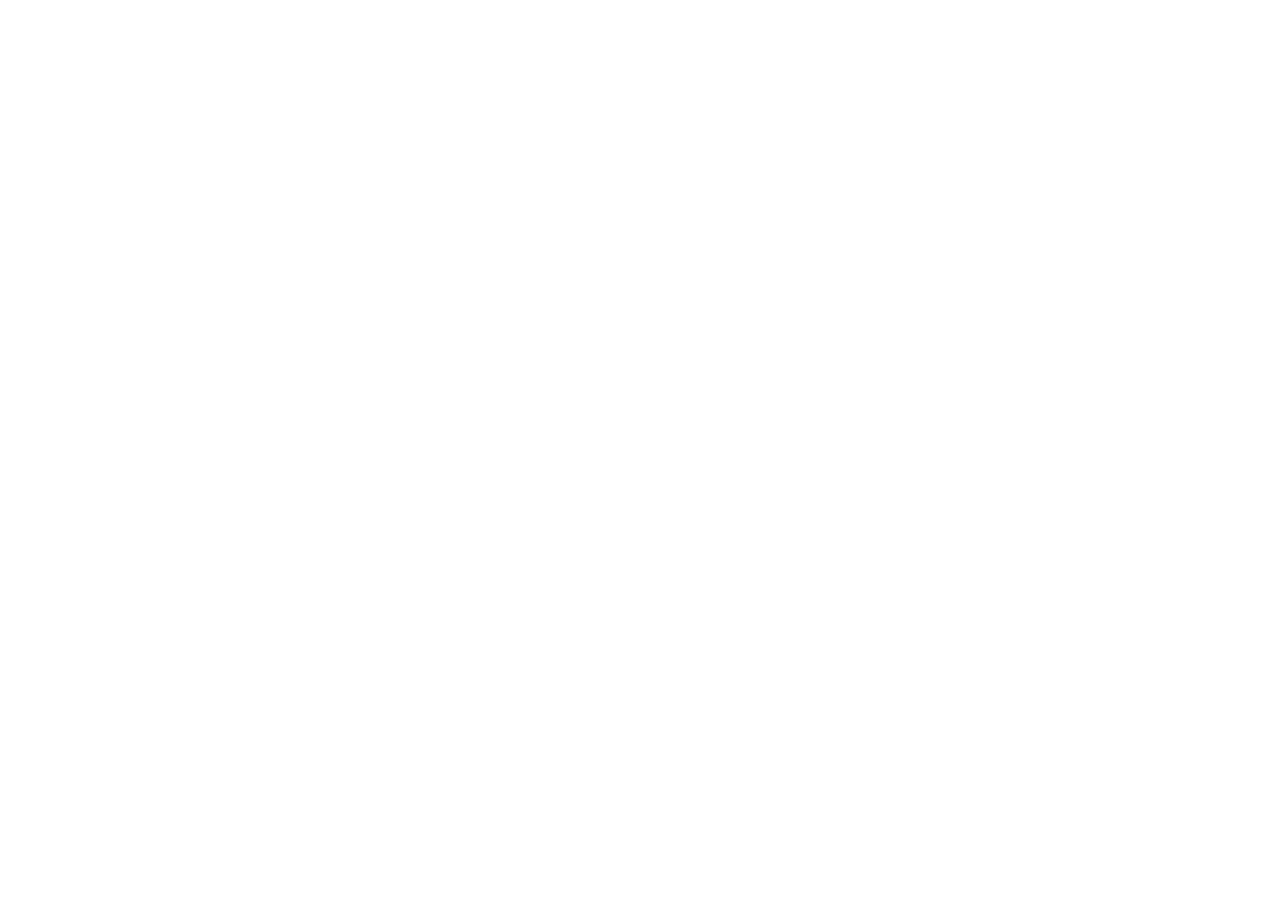
==== index.html @ 1a7f9027 "Kick starting the project" ====
<!DOCTYPE html>
<html lang="en">
<head>
    <meta charset="UTF-8">
    <meta name="viewport" content="width=device-width, initial-scale=1.0">
    <title>E-commerce wesite</title>
    <link rel="preconnect" href="https://fonts.googleapis.com">
    <link rel="preconnect" href="https://fonts.gstatic.com" crossorigin>
    <link href="https://fonts.googleapis.com/css2?family=League+Spartan:wght@100..900&display=swap" rel="stylesheet">
    <link rel="stylesheet" href="https://cdnjs.cloudflare.com/ajax/libs/font-awesome/6.6.0/css/all.min.css" integrity="sha512-Kc323vGBEqzTmouAECnVceyQqyqdsSiqLQISBL29aUW4U/M7pSPA/gEUZQqv1cwx4OnYxTxve5UMg5GT6L4JJg==" crossorigin="anonymous" referrerpolicy="no-referrer" />
    <link rel="stylesheet" href="style.css">
</head>
<body>
    <section id="header">
        
    </section>
<script src="script.js"></script>
</body>
</html>
---- style.css ----
* {
  margin: 0;
  padding: 0;
  box-sizing: border-box;
  font-family: "Spartan", sans-serif;
}

html {
  scroll-behavior: smooth;
}

/* Global Styles */

h1 {
  font-size: 50px;
  line-height: 64px;
  color: #222;
}

h2 {
  font-size: 46px;
  line-height: 54px;
  color: #222;
}

h4 {
  font-size: 20px;
  color: #222;
}

h6 {
  font-weight: 700;
  font-size: 12px;
}

p {
  font-size: 16px;
  color: #465b52;
  margin: 15px 0 20px 0;
}

.section-p1 {
  padding: 40px 80px;
}

.section-m1 {
  margin: 40px 0;
}

body {
  width: 100%;
}
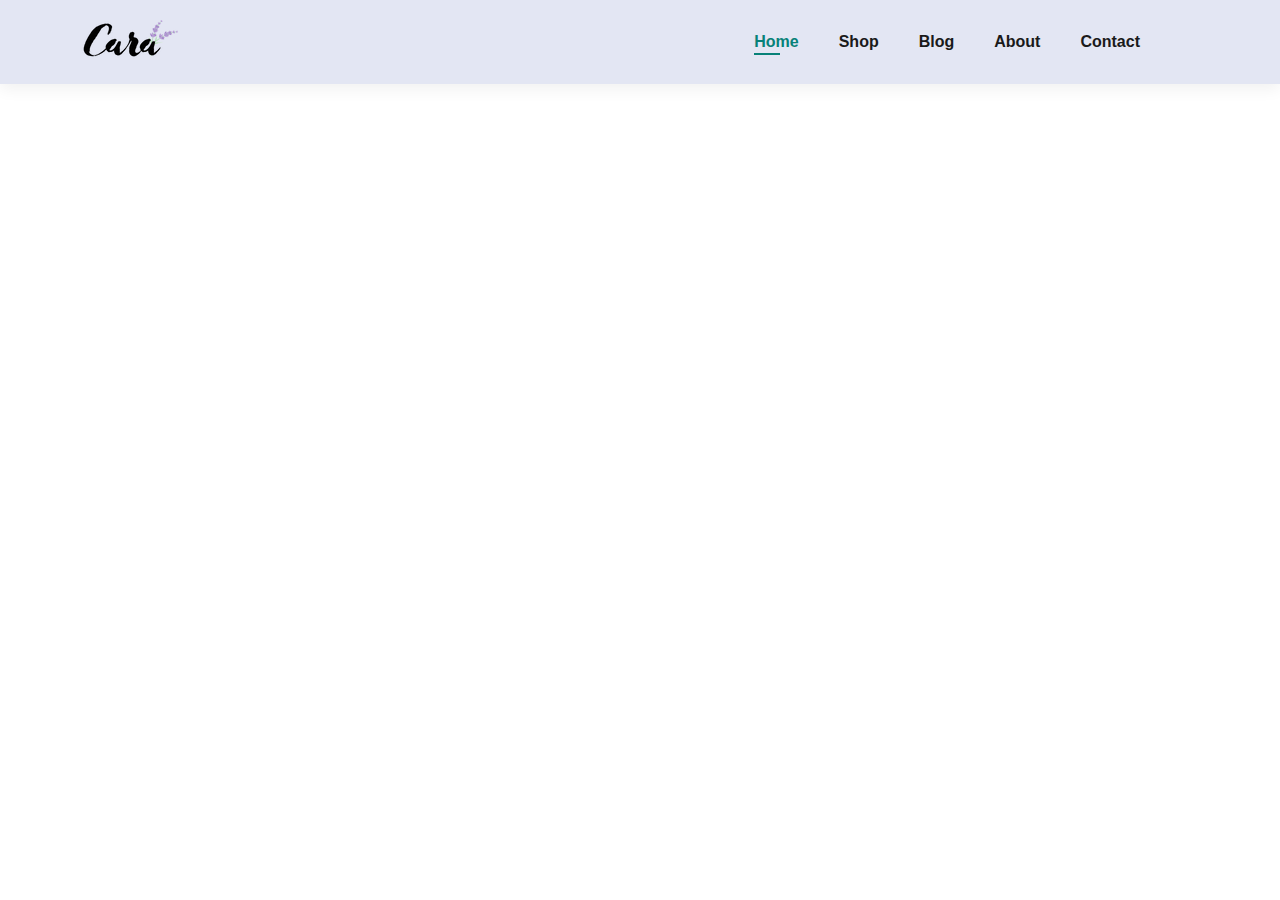
==== commit 55dca9fe: "navbar done" ====
--- a/index.html
+++ b/index.html
@@ -12,7 +12,17 @@
 </head>
 <body>
     <section id="header">
-        
+        <a href="#"><img src="Assests/logo.png" alt="logo" ></a>
+        <div>
+            <ul id="navbar">
+                <li><a class="active" href="index.html">Home</a></li>
+                <li><a href="shop.html">Shop</a></li>
+                <li><a href="blog.html">Blog</a></li>
+                <li><a href="about.html">About</a></li>
+                <li><a href="contact.html">Contact</a></li>
+                <li><a href="cart.html"><i class="fa-solid fa-cart-shopping"></i></a></li>
+            </ul>
+        </div>
     </section>
 <script src="script.js"></script>
 </body>
--- a/style.css
+++ b/style.css
@@ -49,4 +49,45 @@
 
 body {
   width: 100%;
+}
+#header{
+  display: flex;
+  align-items: center;
+  justify-content: space-between;
+  padding: 20px 80px;
+  background: #E3E6F3;
+  box-shadow: 0 5px 15px rgb(0, 0, 0,0.06);
+}
+
+#navbar{
+  display: flex;
+  align-items: center;
+  justify-content: center;
+}
+#navbar li{
+  list-style: none;
+  padding: 0 20px;
+  position: relative;
+}
+#navbar li a{
+  text-decoration: none;
+  font-size: 16px;
+  font-weight: 600;
+  color: #1a1a1a;
+  transition: 0.3s ease;
+}
+#navbar li a:hover,
+#navbar li a.active{
+  color: #088178;
+}
+
+#navbar li a.active::after,
+#navbar li a:hover::after{
+  content: "";
+  width: 30%;
+  height: 2px;
+  background:#088178 ;
+  position: absolute;
+  bottom: -4px;
+  left: 20px;
 }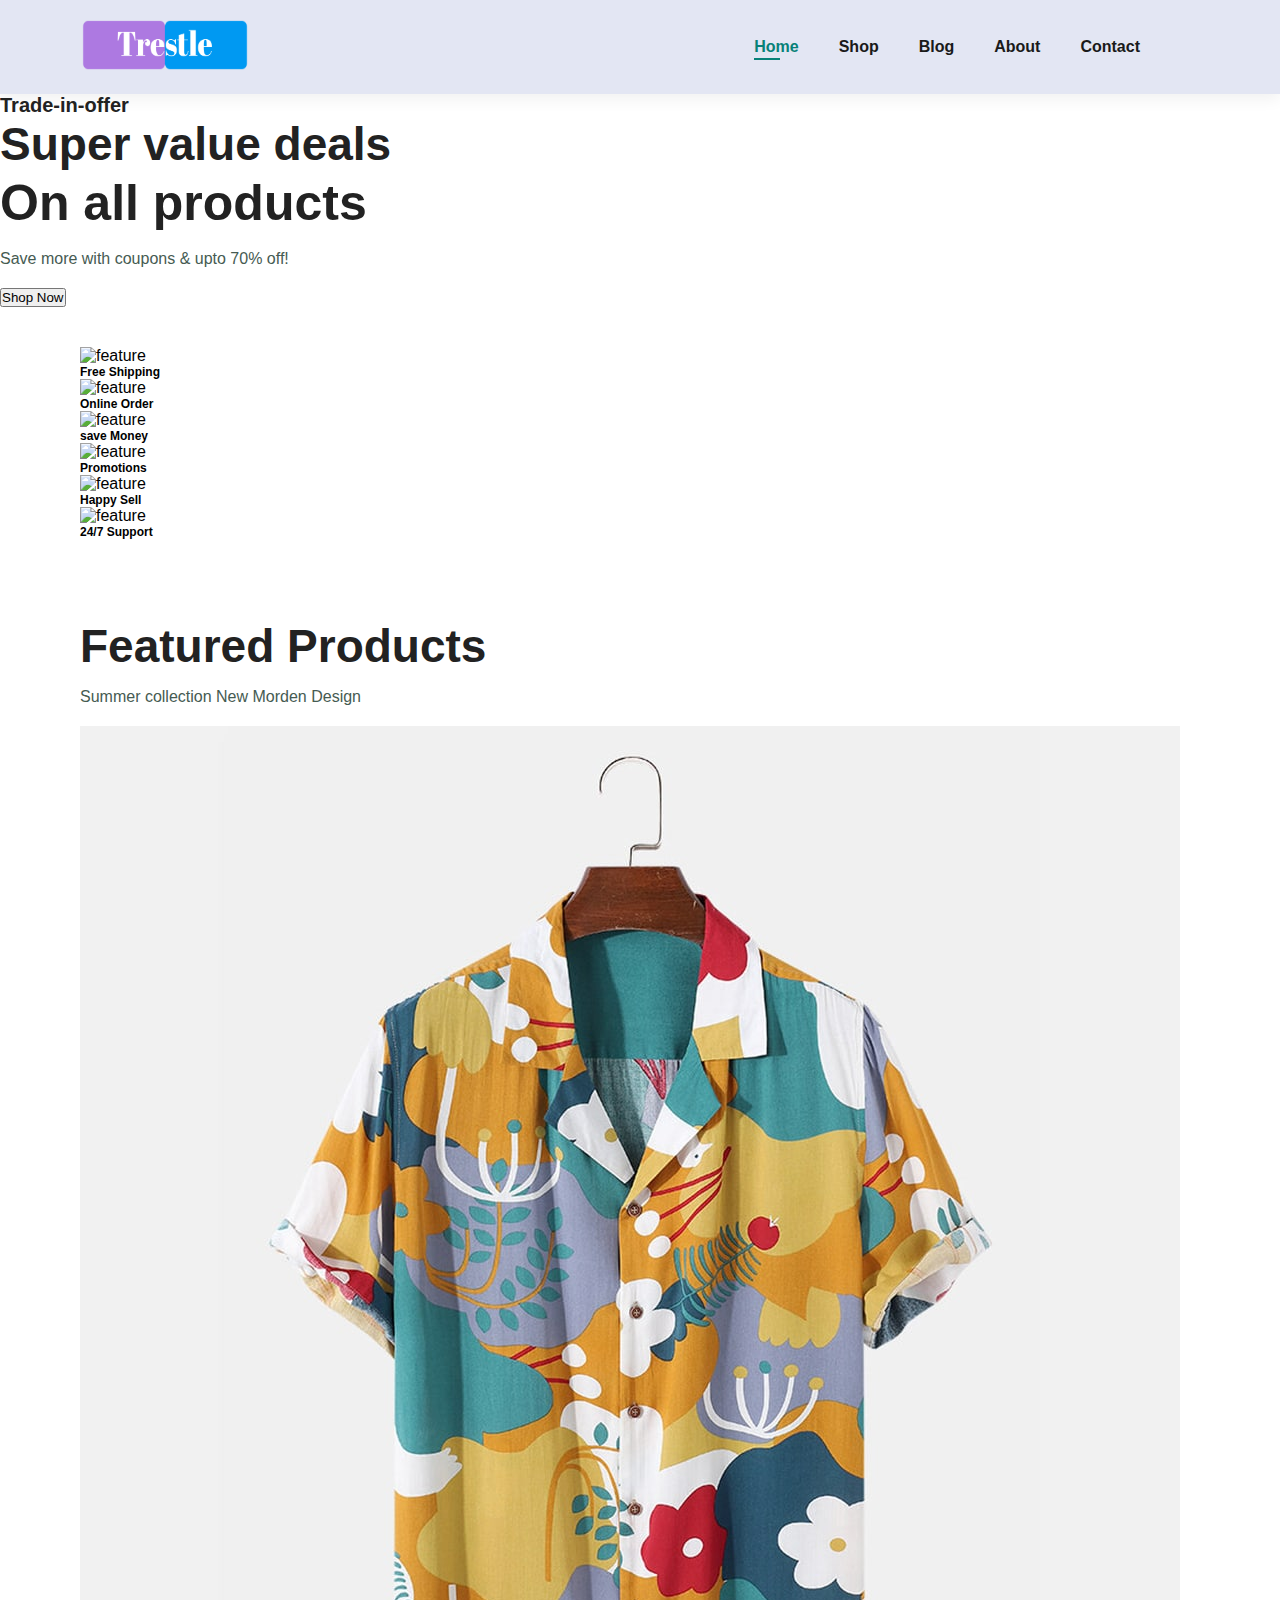
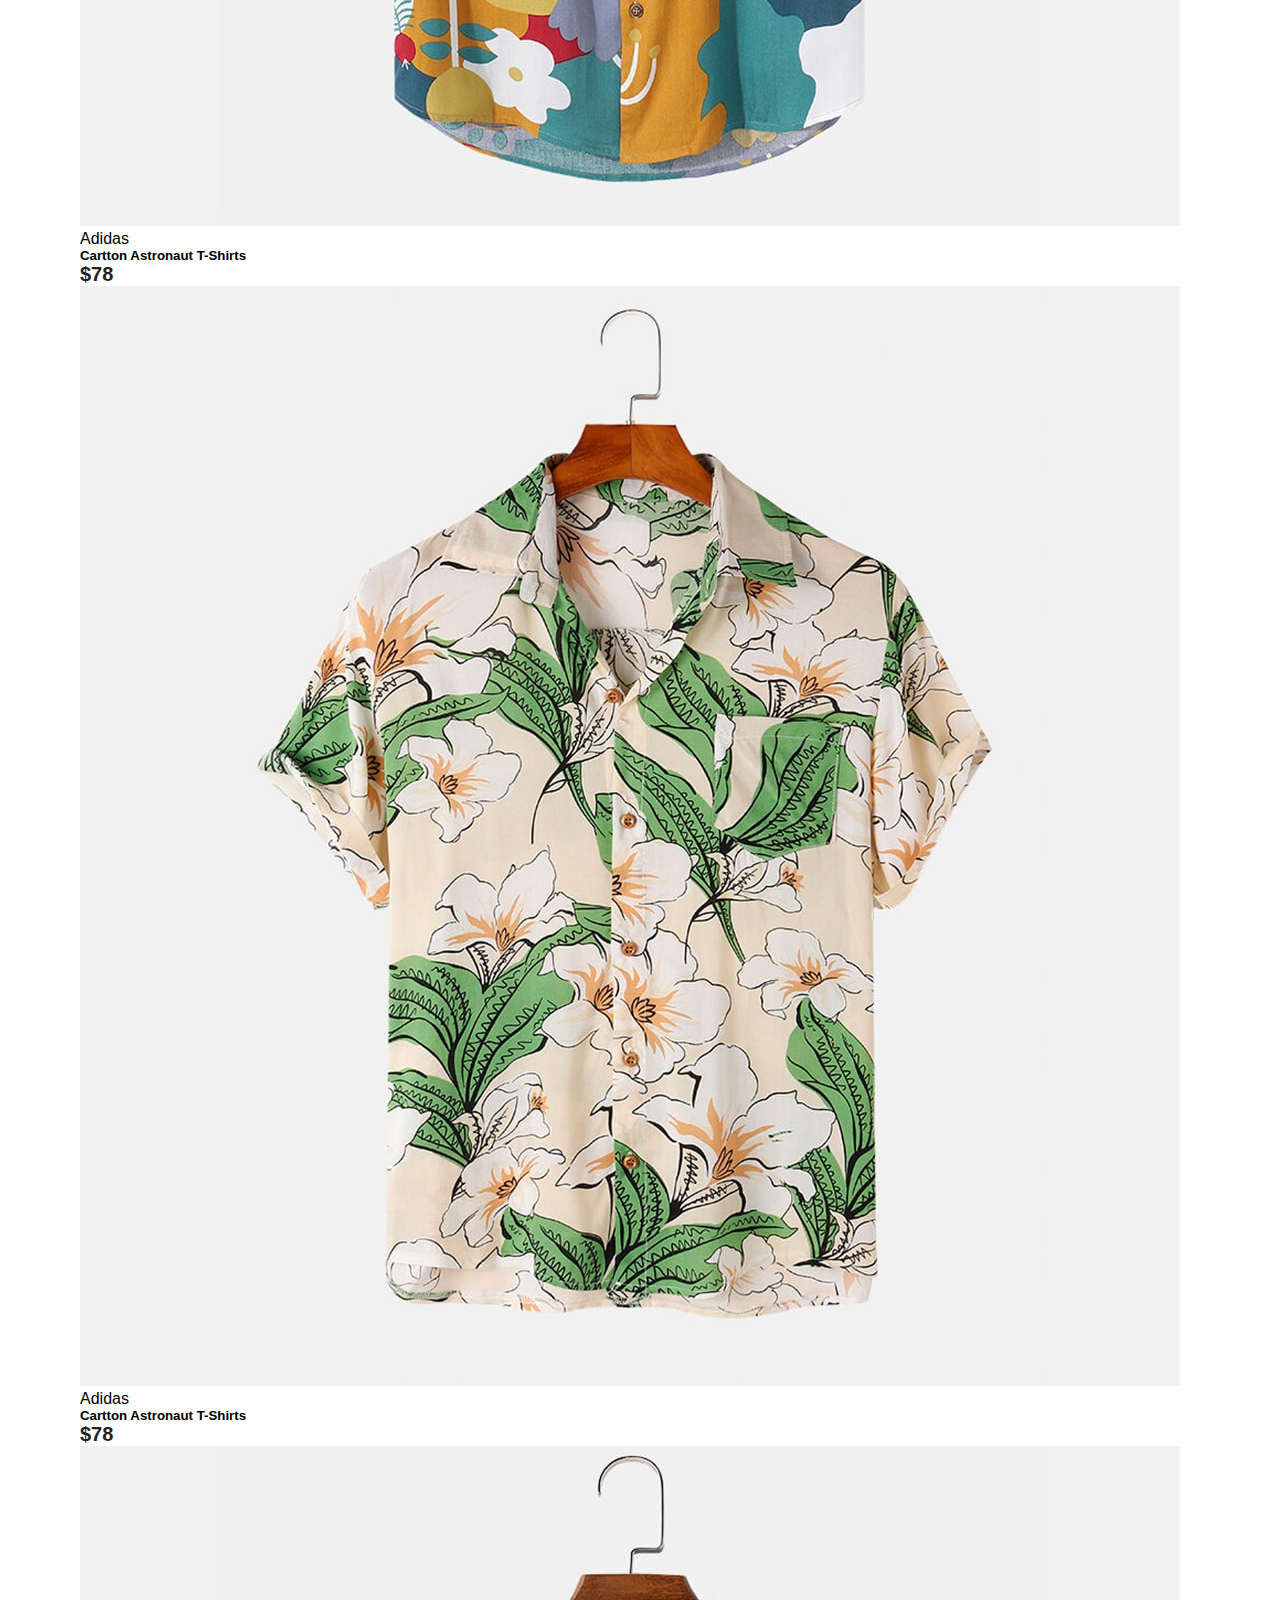
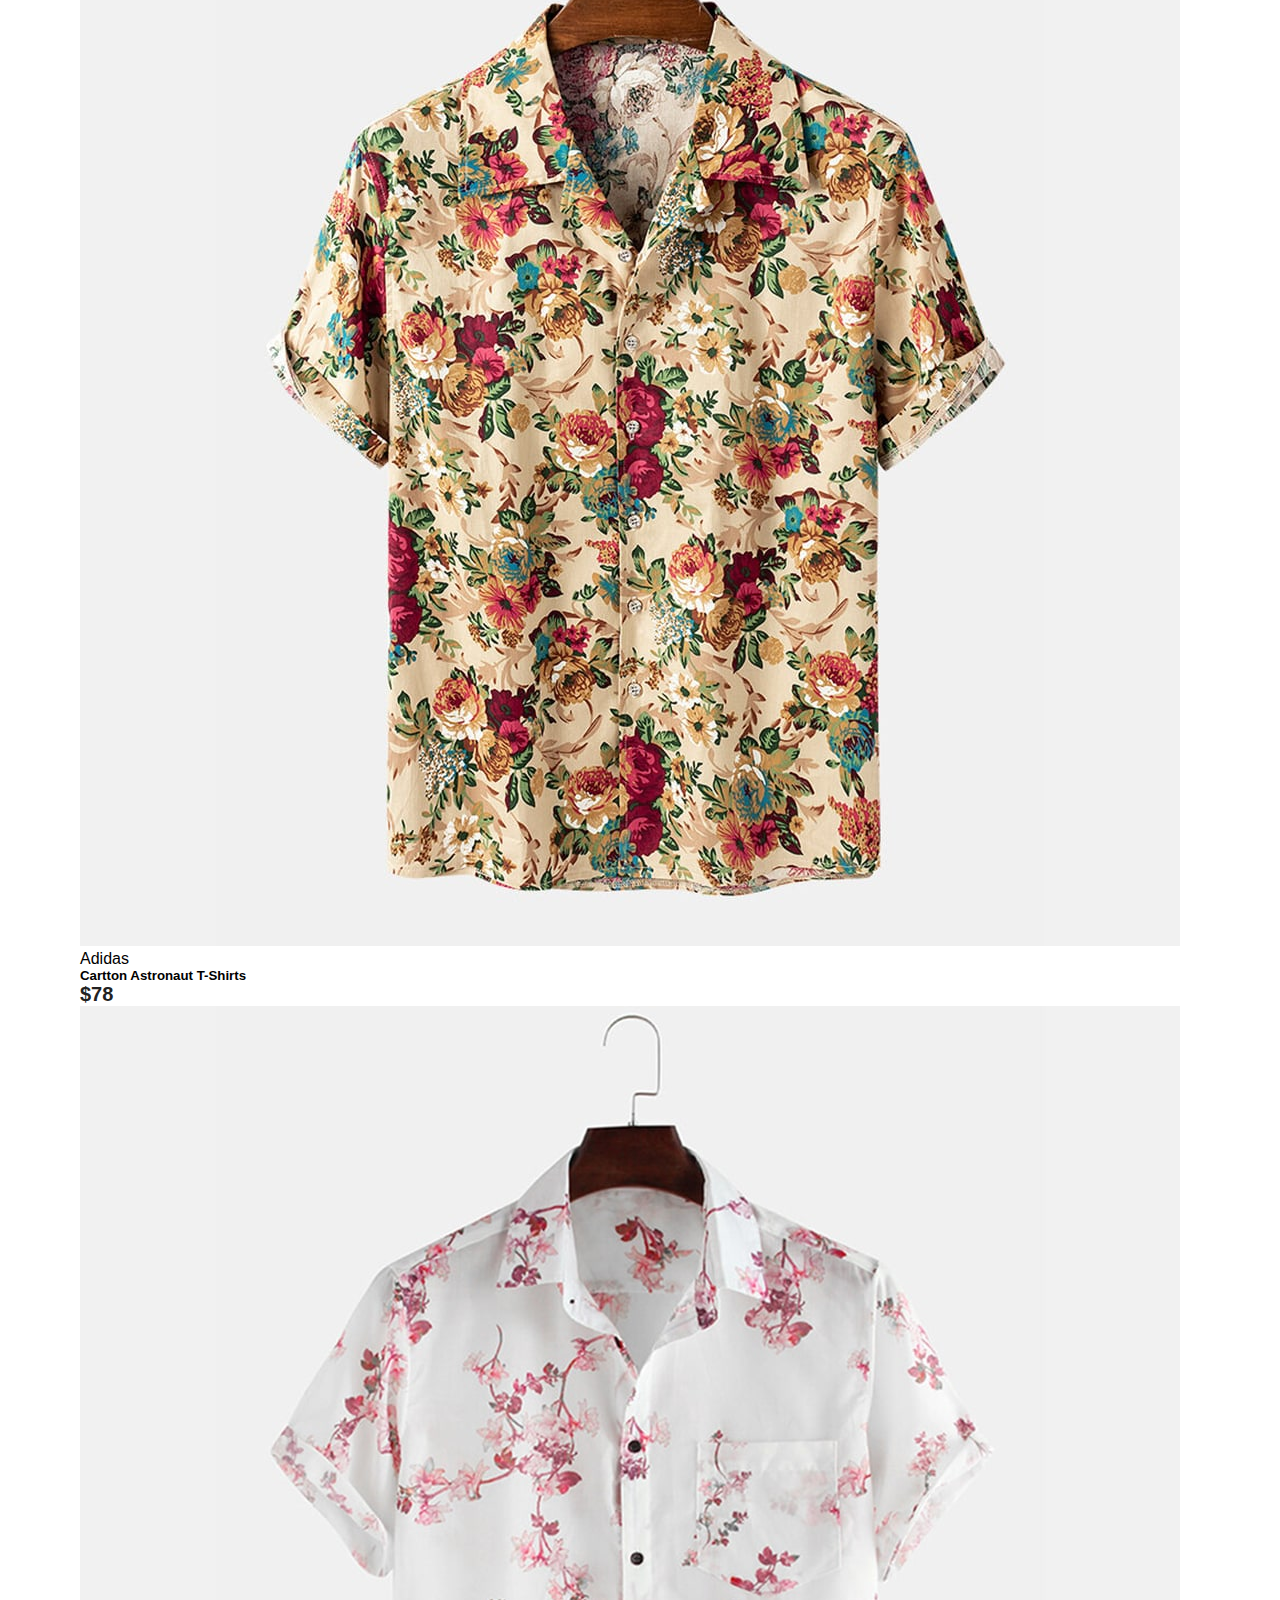
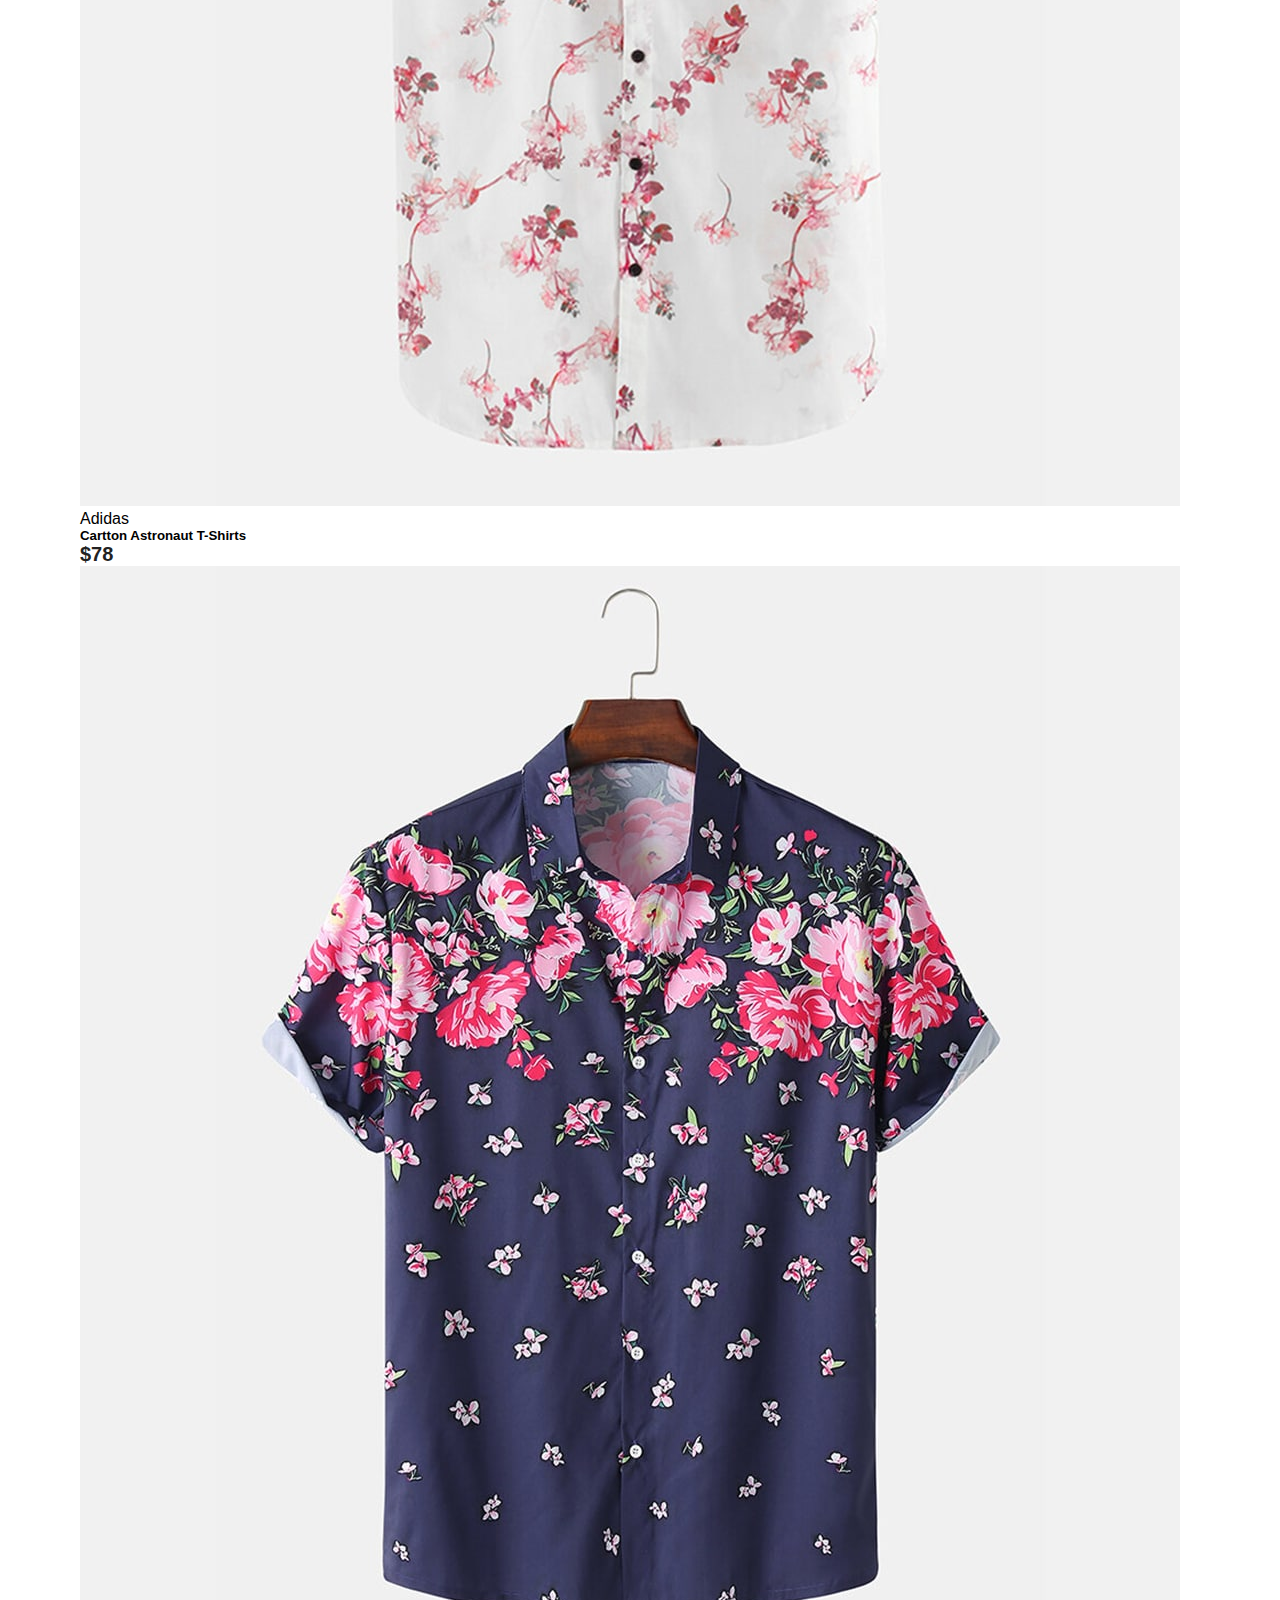
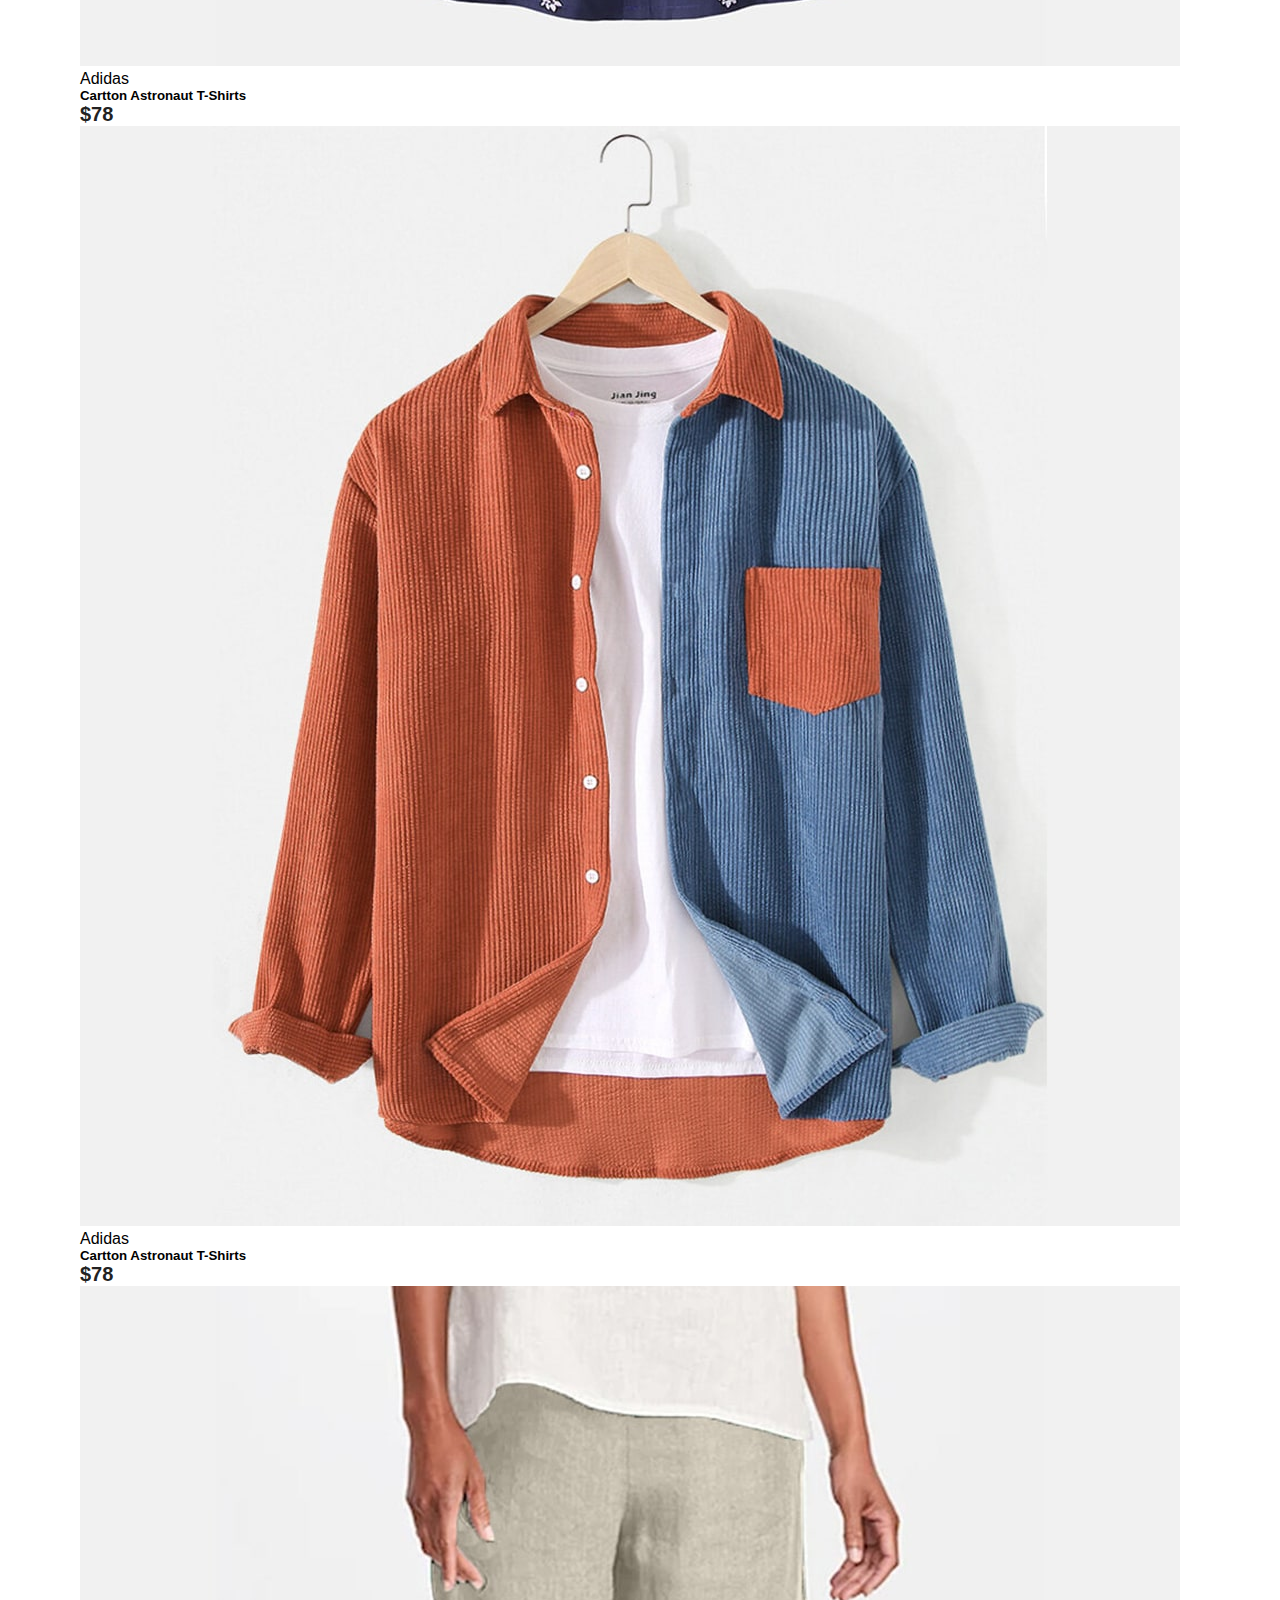
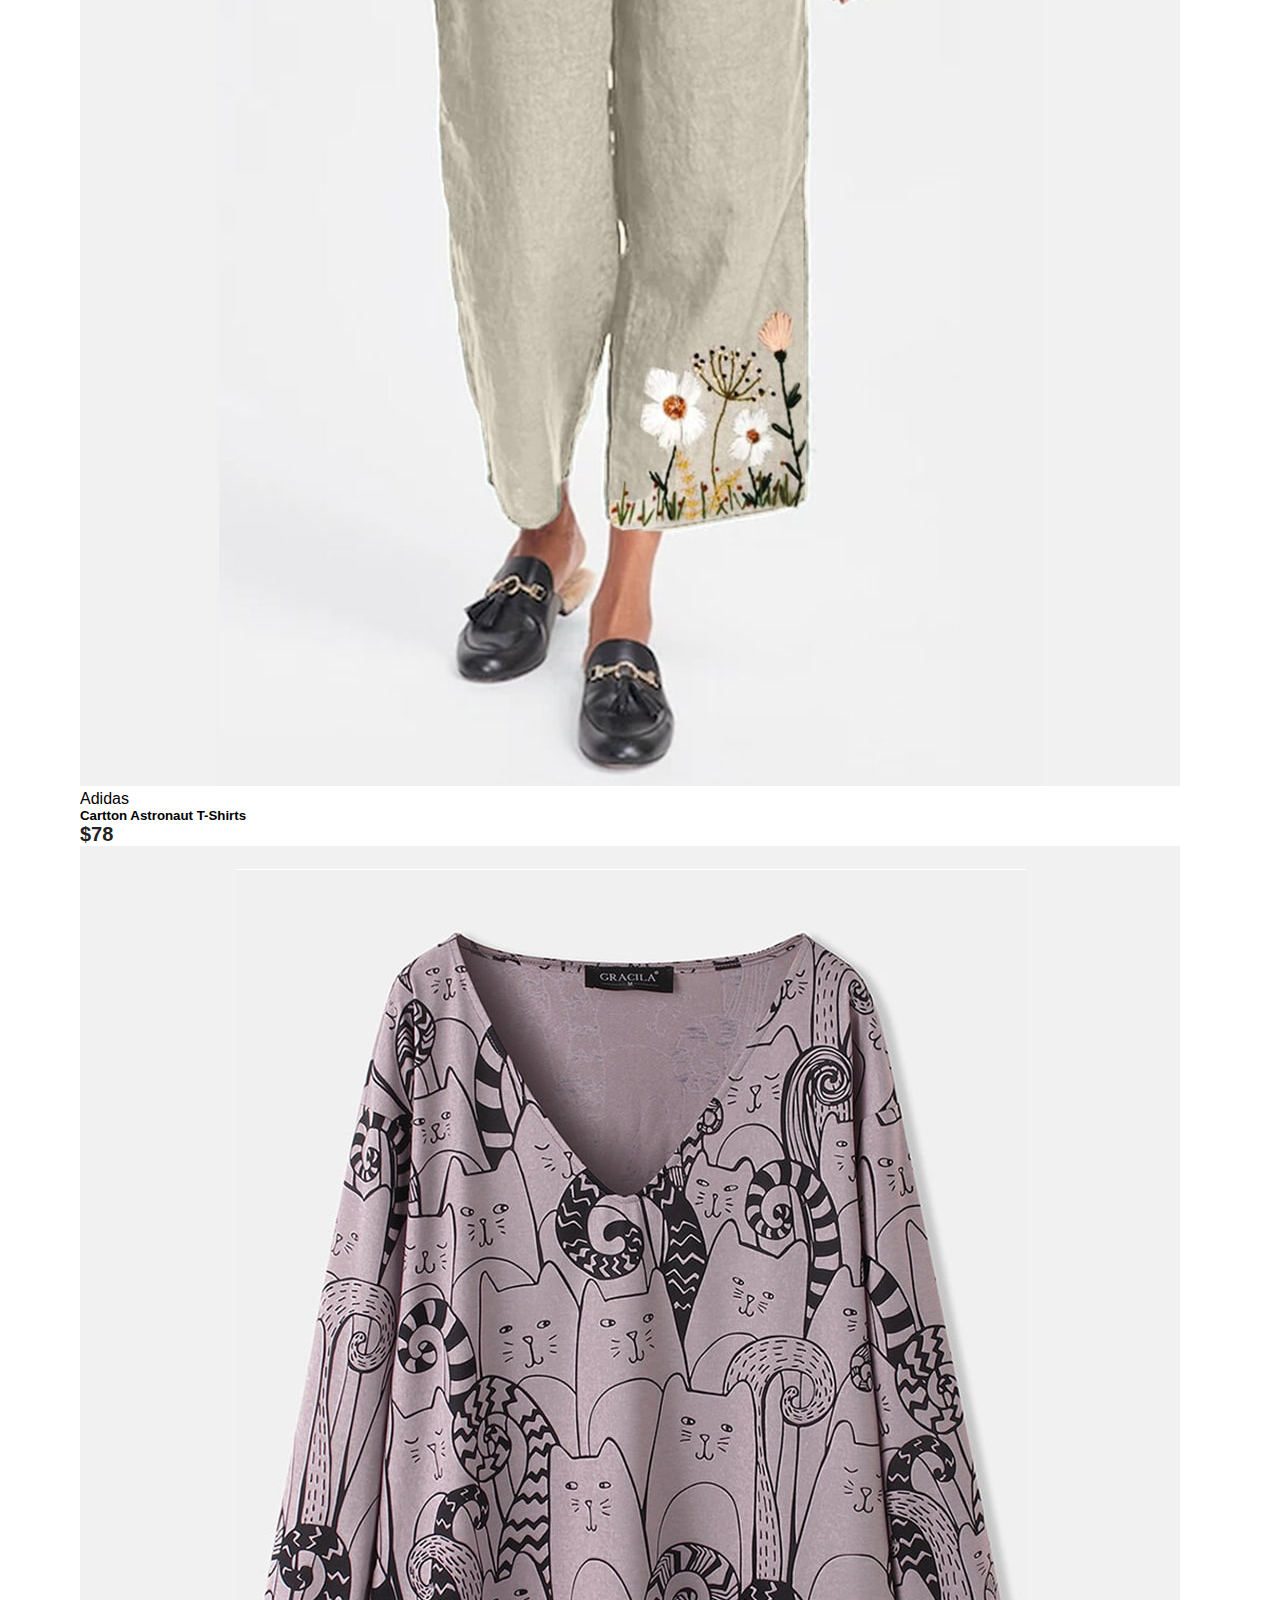
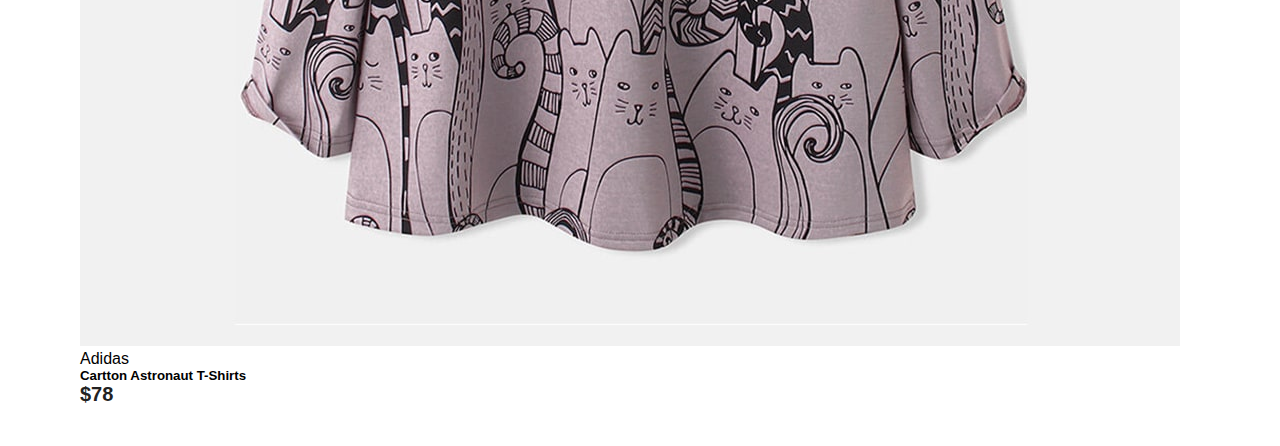
==== commit 2e4e8796: "added name and thigns" ====
--- a/index.html
+++ b/index.html
@@ -3,7 +3,8 @@
 <head>
     <meta charset="UTF-8">
     <meta name="viewport" content="width=device-width, initial-scale=1.0">
-    <title>E-commerce wesite</title>
+    <title>Trastle</title>
+    <link rel="icon" href="Assests/icon1.png">
     <link rel="preconnect" href="https://fonts.googleapis.com">
     <link rel="preconnect" href="https://fonts.gstatic.com" crossorigin>
     <link href="https://fonts.googleapis.com/css2?family=League+Spartan:wght@100..900&display=swap" rel="stylesheet">
@@ -12,7 +13,7 @@
 </head>
 <body>
     <section id="header">
-        <a href="#"><img src="Assests/logo.png" alt="logo" ></a>
+        <a href="#"><img src="Assests/logo2.png" alt="logo" style="height: 50px; width: 170px;" ></a>
         <div>
             <ul id="navbar">
                 <li><a class="active" href="index.html">Home</a></li>
@@ -24,6 +25,177 @@
             </ul>
         </div>
     </section>
+
+    <section id="hero">
+        <h4>Trade-in-offer</h4>
+        <h2>Super value deals</h2>
+        <h1>On all products</h1>
+        <p>Save more with coupons & upto 70% off!</p>
+        <button>Shop Now</button>
+    </section>
+
+    <section class="section-p1" id="feature">
+        <div class="fe-box">
+            <img src="Assests/f1.png" alt="feature">
+            <h6>Free Shipping</h6>
+        </div>
+        <div class="fe-box">
+            <img src="Assests/f2.png" alt="feature">
+            <h6>Online Order</h6>
+        </div>
+        <div class="fe-box">
+            <img src="Assests/f3.png" alt="feature">
+            <h6>save Money</h6>
+        </div>
+        <div class="fe-box">
+            <img src="Assests/f4.png" alt="feature">
+            <h6>Promotions</h6>
+        </div>
+        <div class="fe-box">
+            <img src="Assests/f5.png" alt="feature">
+            <h6>Happy Sell</h6>
+        </div>
+        <div class="fe-box">
+            <img src="Assests/f6.png" alt="feature">
+            <h6>24/7 Support</h6>
+        </div>
+    </section>
+
+    <section id="product1" class="section-p1">
+        <h2>Featured Products</h2>
+        <p>Summer collection New Morden Design</p>
+        <div class="pro-container">
+            <div class="pro">
+                <img src="Assests/products/f1.jpg" alt="imges">
+                <div class="des">
+                    <span>Adidas</span>
+                    <h5>Cartton Astronaut T-Shirts</h5>
+                    <div class="star">
+                        <i class="fas fa-star"></i>
+                        <i class="fas fa-star"></i>
+                        <i class="fas fa-star"></i>
+                        <i class="fas fa-star"></i>
+                        <i class="fas fa-star"></i>
+                    </div>
+                    <h4>$78</h4>
+                </div>
+                <a href="#"><i class="fal fa-shopping-cart cart"></i></a>
+            </div>
+            <div class="pro">
+                <img src="Assests/products/f2.jpg" alt="imges">
+                <div class="des">
+                    <span>Adidas</span>
+                    <h5>Cartton Astronaut T-Shirts</h5>
+                    <div class="star">
+                        <i class="fas fa-star"></i>
+                        <i class="fas fa-star"></i>
+                        <i class="fas fa-star"></i>
+                        <i class="fas fa-star"></i>
+                        <i class="fas fa-star"></i>
+                    </div>
+                    <h4>$78</h4>
+                </div>
+                <a href="#"><i class="fal fa-shopping-cart cart"></i></a>
+            </div>
+            <div class="pro">
+                <img src="Assests/products/f3.jpg" alt="imges">
+                <div class="des">
+                    <span>Adidas</span>
+                    <h5>Cartton Astronaut T-Shirts</h5>
+                    <div class="star">
+                        <i class="fas fa-star"></i>
+                        <i class="fas fa-star"></i>
+                        <i class="fas fa-star"></i>
+                        <i class="fas fa-star"></i>
+                        <i class="fas fa-star"></i>
+                    </div>
+                    <h4>$78</h4>
+                </div>
+                <a href="#"><i class="fal fa-shopping-cart cart"></i></a>
+            </div>
+            <div class="pro">
+                <img src="Assests/products/f4.jpg" alt="imges">
+                <div class="des">
+                    <span>Adidas</span>
+                    <h5>Cartton Astronaut T-Shirts</h5>
+                    <div class="star">
+                        <i class="fas fa-star"></i>
+                        <i class="fas fa-star"></i>
+                        <i class="fas fa-star"></i>
+                        <i class="fas fa-star"></i>
+                        <i class="fas fa-star"></i>
+                    </div>
+                    <h4>$78</h4>
+                </div>
+                <a href="#"><i class="fal fa-shopping-cart cart"></i></a>
+            </div>
+            <div class="pro">
+                <img src="Assests/products/f5.jpg" alt="imges">
+                <div class="des">
+                    <span>Adidas</span>
+                    <h5>Cartton Astronaut T-Shirts</h5>
+                    <div class="star">
+                        <i class="fas fa-star"></i>
+                        <i class="fas fa-star"></i>
+                        <i class="fas fa-star"></i>
+                        <i class="fas fa-star"></i>
+                        <i class="fas fa-star"></i>
+                    </div>
+                    <h4>$78</h4>
+                </div>
+                <a href="#"><i class="fal fa-shopping-cart cart"></i></a>
+            </div>
+            <div class="pro">
+                <img src="Assests/products/f6.jpg" alt="imges">
+                <div class="des">
+                    <span>Adidas</span>
+                    <h5>Cartton Astronaut T-Shirts</h5>
+                    <div class="star">
+                        <i class="fas fa-star"></i>
+                        <i class="fas fa-star"></i>
+                        <i class="fas fa-star"></i>
+                        <i class="fas fa-star"></i>
+                        <i class="fas fa-star"></i>
+                    </div>
+                    <h4>$78</h4>
+                </div>
+                <a href="#"><i class="fal fa-shopping-cart cart"></i></a>
+            </div>
+            <div class="pro">
+                <img src="Assests/products/f7.jpg" alt="imges">
+                <div class="des">
+                    <span>Adidas</span>
+                    <h5>Cartton Astronaut T-Shirts</h5>
+                    <div class="star">
+                        <i class="fas fa-star"></i>
+                        <i class="fas fa-star"></i>
+                        <i class="fas fa-star"></i>
+                        <i class="fas fa-star"></i>
+                        <i class="fas fa-star"></i>
+                    </div>
+                    <h4>$78</h4>
+                </div>
+                <a href="#"><i class="fal fa-shopping-cart cart"></i></a>
+            </div>
+            <div class="pro">
+                <img src="Assests/products/f8.jpg" alt="imges">
+                <div class="des">
+                    <span>Adidas</span>
+                    <h5>Cartton Astronaut T-Shirts</h5>
+                    <div class="star">
+                        <i class="fas fa-star"></i>
+                        <i class="fas fa-star"></i>
+                        <i class="fas fa-star"></i>
+                        <i class="fas fa-star"></i>
+                        <i class="fas fa-star"></i>
+                    </div>
+                    <h4>$78</h4>
+                </div>
+                <a href="#"><i class="fal fa-shopping-cart cart"></i></a>
+            </div>
+            
+        </div>
+    </section>
 <script src="script.js"></script>
 </body>
 </html>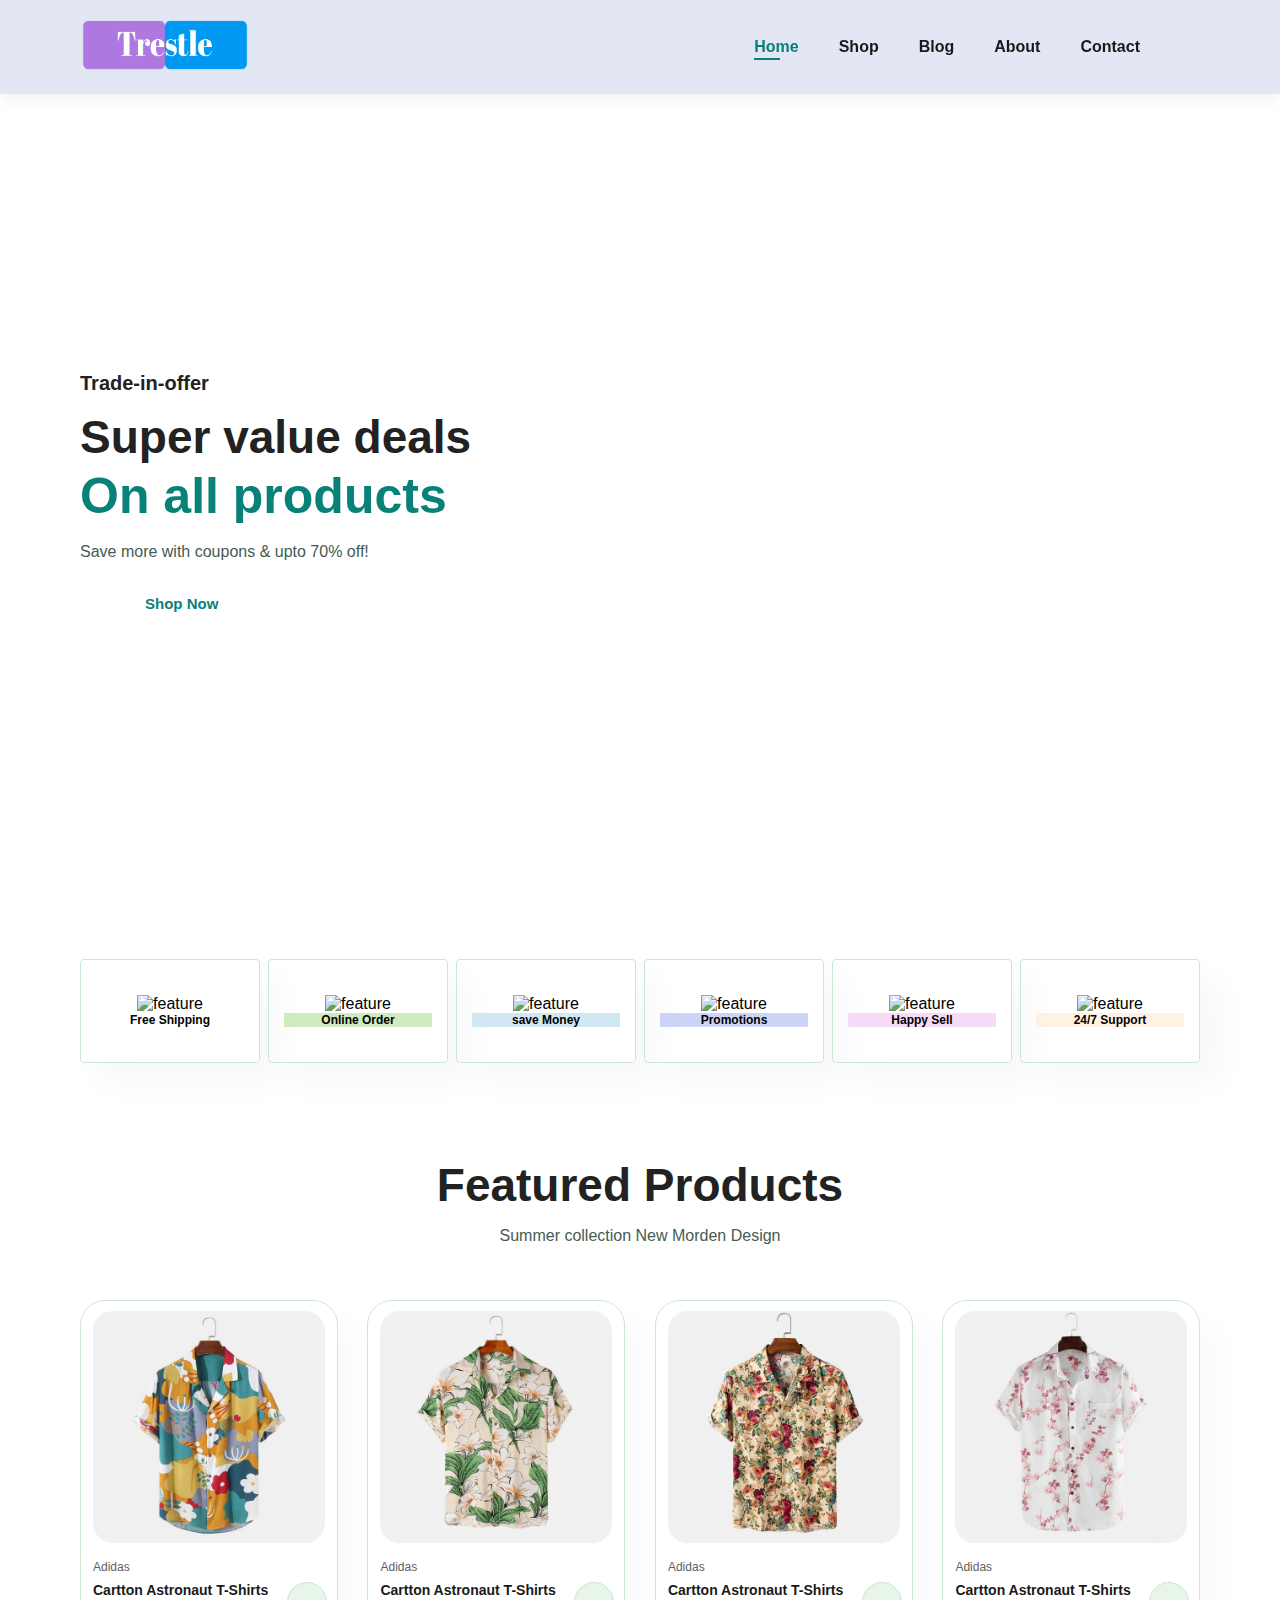
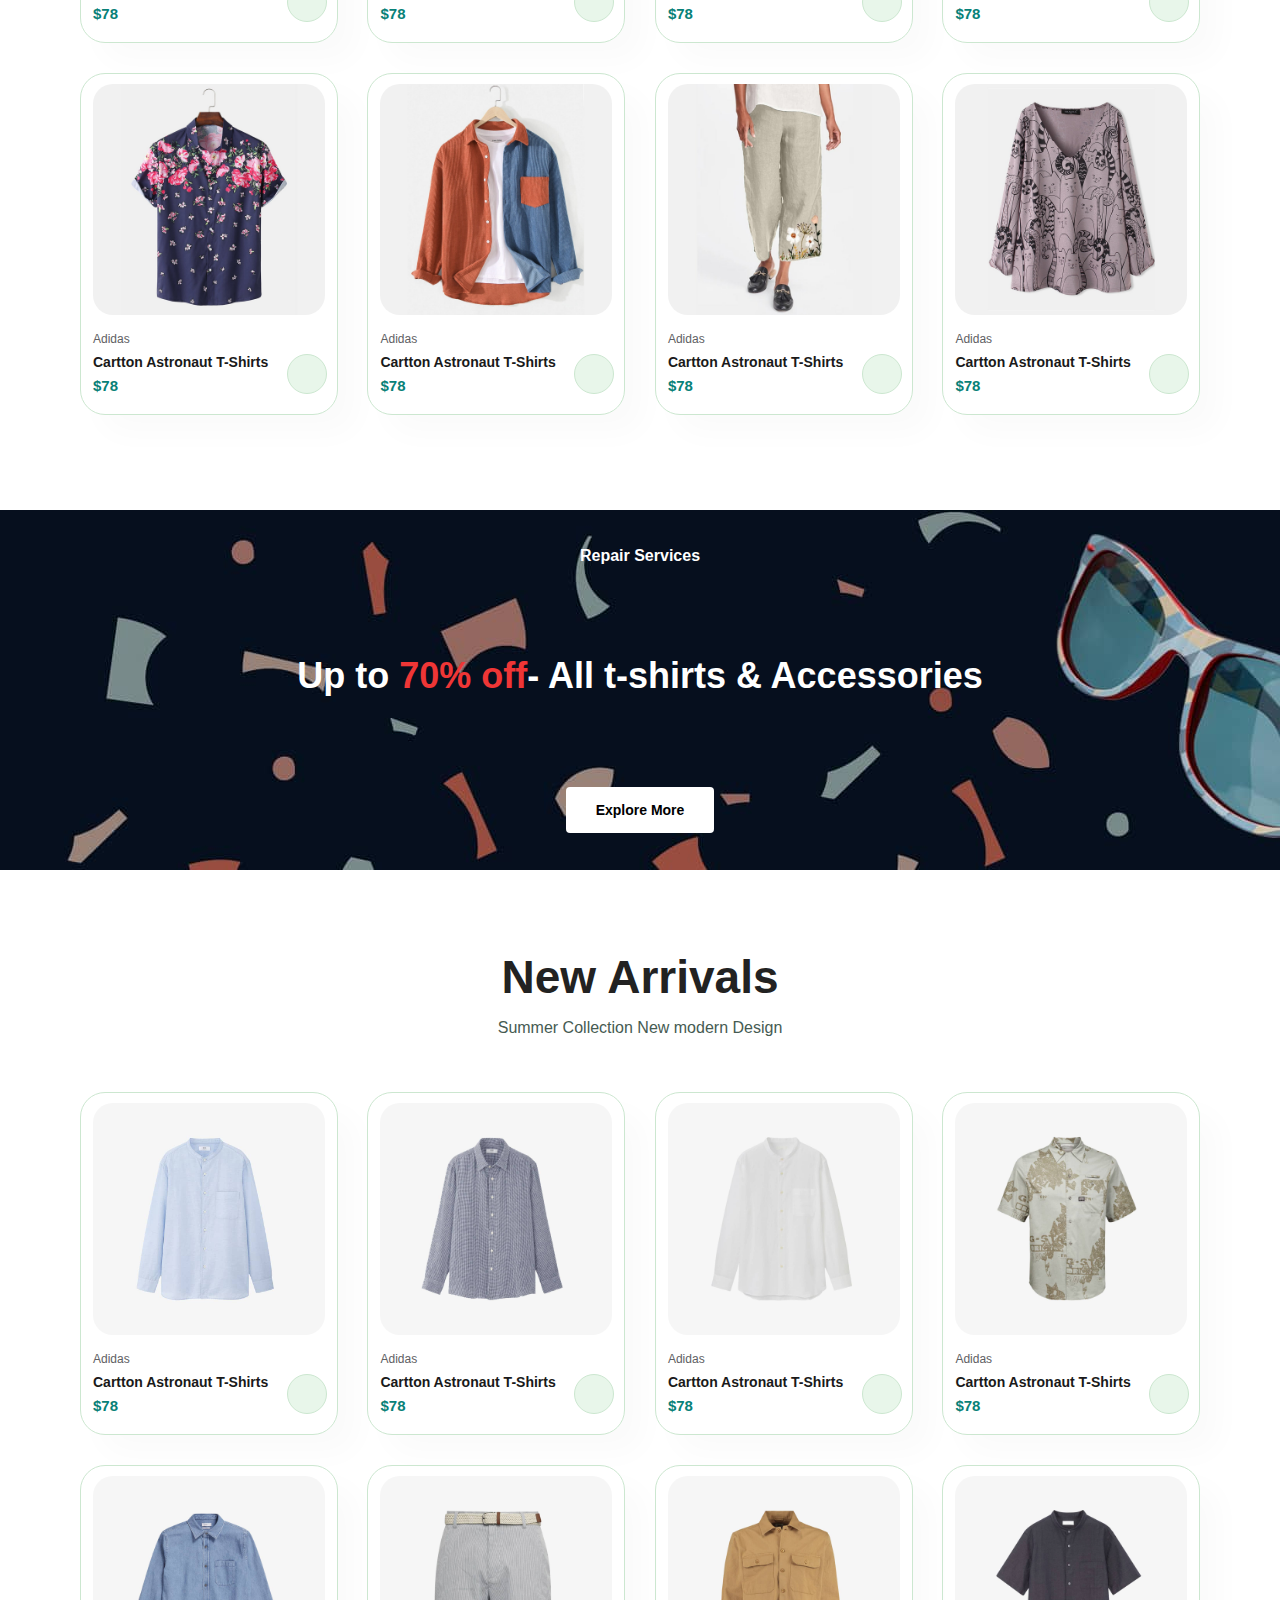
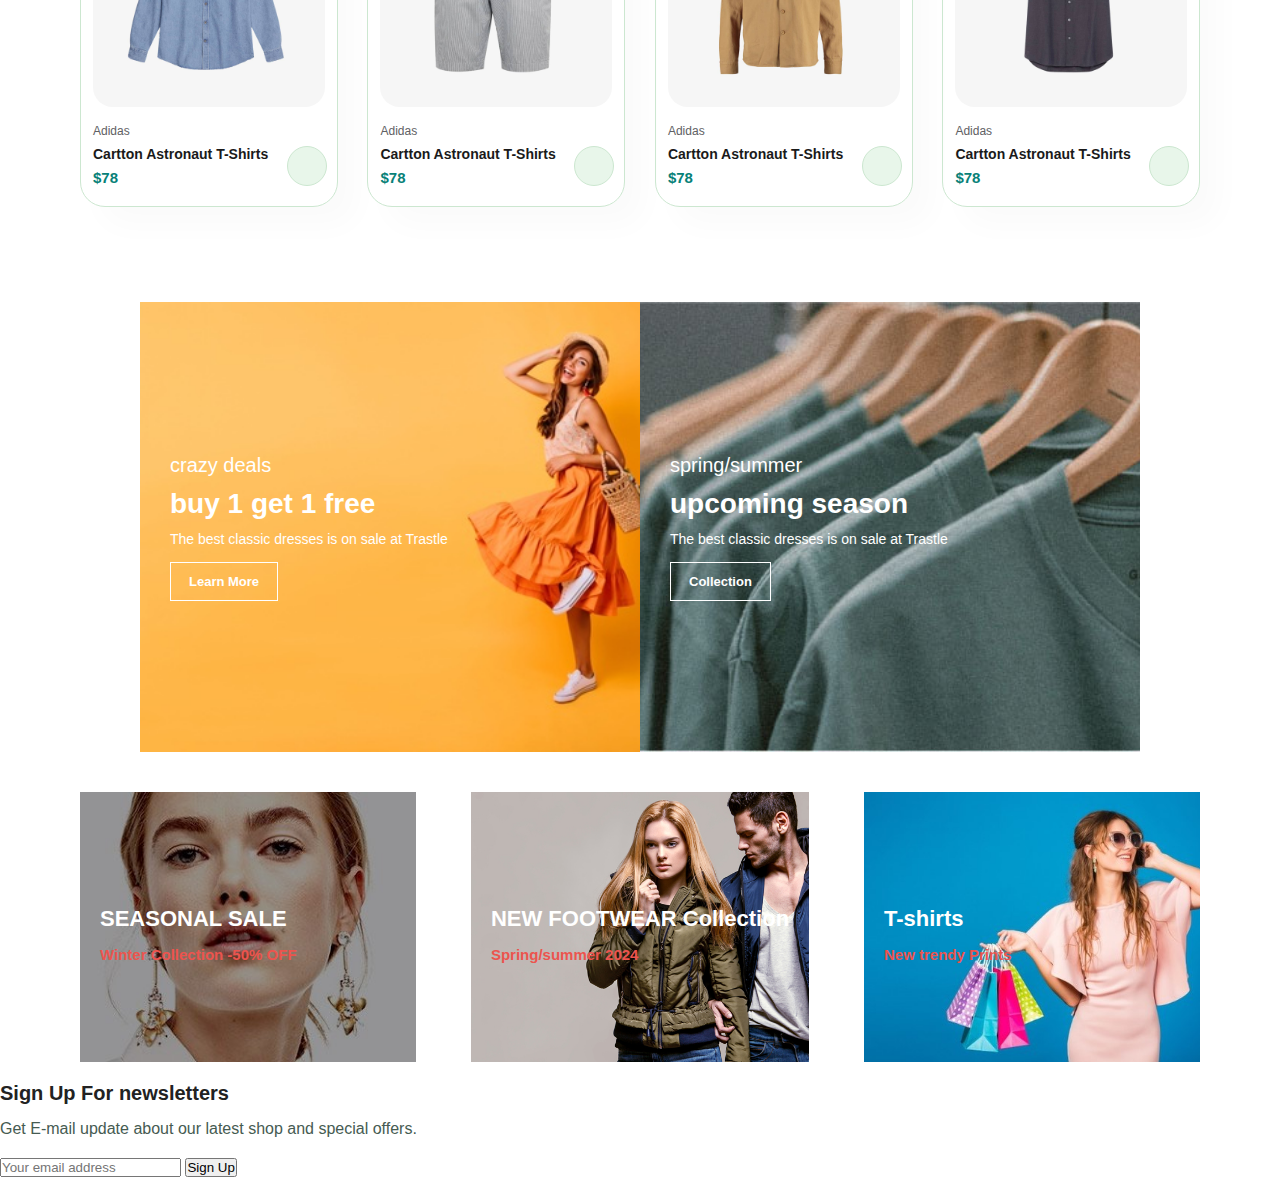
==== commit 5f5fd9dc: "made some changes" ====
--- a/index.html
+++ b/index.html
@@ -3,7 +3,7 @@
 <head>
     <meta charset="UTF-8">
     <meta name="viewport" content="width=device-width, initial-scale=1.0">
-    <title>Trastle</title>
+    <title>Trastle – Your Trusted Castle</title>
     <link rel="icon" href="Assests/icon1.png">
     <link rel="preconnect" href="https://fonts.googleapis.com">
     <link rel="preconnect" href="https://fonts.gstatic.com" crossorigin>
@@ -196,6 +196,189 @@
             
         </div>
     </section>
+
+    <section id="banner" class="section-m1">
+        <h4>Repair Services</h4>
+        <h2>Up to <span>70% off</span>- All t-shirts & Accessories</h2>
+        <button class="normal">Explore More</button>
+    </section>
+
+    <section id="product1" class="section-p1">
+        <h2>New Arrivals</h2>
+        <p>Summer Collection New modern Design</p>
+        <div class="pro-container">
+            <div class="pro">
+                <img src="Assests/products/n1.jpg" alt="imges">
+                <div class="des">
+                    <span>Adidas</span>
+                    <h5>Cartton Astronaut T-Shirts</h5>
+                    <div class="star">
+                        <i class="fas fa-star"></i>
+                        <i class="fas fa-star"></i>
+                        <i class="fas fa-star"></i>
+                        <i class="fas fa-star"></i>
+                        <i class="fas fa-star"></i>
+                    </div>
+                    <h4>$78</h4>
+                </div>
+                <a href="#"><i class="fal fa-shopping-cart cart"></i></a>
+            </div>
+            <div class="pro">
+                <img src="Assests/products/n2.jpg" alt="imges">
+                <div class="des">
+                    <span>Adidas</span>
+                    <h5>Cartton Astronaut T-Shirts</h5>
+                    <div class="star">
+                        <i class="fas fa-star"></i>
+                        <i class="fas fa-star"></i>
+                        <i class="fas fa-star"></i>
+                        <i class="fas fa-star"></i>
+                        <i class="fas fa-star"></i>
+                    </div>
+                    <h4>$78</h4>
+                </div>
+                <a href="#"><i class="fal fa-shopping-cart cart"></i></a>
+            </div>
+            <div class="pro">
+                <img src="Assests/products/n3.jpg" alt="imges">
+                <div class="des">
+                    <span>Adidas</span>
+                    <h5>Cartton Astronaut T-Shirts</h5>
+                    <div class="star">
+                        <i class="fas fa-star"></i>
+                        <i class="fas fa-star"></i>
+                        <i class="fas fa-star"></i>
+                        <i class="fas fa-star"></i>
+                        <i class="fas fa-star"></i>
+                    </div>
+                    <h4>$78</h4>
+                </div>
+                <a href="#"><i class="fal fa-shopping-cart cart"></i></a>
+            </div>
+            <div class="pro">
+                <img src="Assests/products/n4.jpg" alt="imges">
+                <div class="des">
+                    <span>Adidas</span>
+                    <h5>Cartton Astronaut T-Shirts</h5>
+                    <div class="star">
+                        <i class="fas fa-star"></i>
+                        <i class="fas fa-star"></i>
+                        <i class="fas fa-star"></i>
+                        <i class="fas fa-star"></i>
+                        <i class="fas fa-star"></i>
+                    </div>
+                    <h4>$78</h4>
+                </div>
+                <a href="#"><i class="fal fa-shopping-cart cart"></i></a>
+            </div>
+            <div class="pro">
+                <img src="Assests/products/n5.jpg" alt="imges">
+                <div class="des">
+                    <span>Adidas</span>
+                    <h5>Cartton Astronaut T-Shirts</h5>
+                    <div class="star">
+                        <i class="fas fa-star"></i>
+                        <i class="fas fa-star"></i>
+                        <i class="fas fa-star"></i>
+                        <i class="fas fa-star"></i>
+                        <i class="fas fa-star"></i>
+                    </div>
+                    <h4>$78</h4>
+                </div>
+                <a href="#"><i class="fal fa-shopping-cart cart"></i></a>
+            </div>
+            <div class="pro">
+                <img src="Assests/products/n6.jpg" alt="imges">
+                <div class="des">
+                    <span>Adidas</span>
+                    <h5>Cartton Astronaut T-Shirts</h5>
+                    <div class="star">
+                        <i class="fas fa-star"></i>
+                        <i class="fas fa-star"></i>
+                        <i class="fas fa-star"></i>
+                        <i class="fas fa-star"></i>
+                        <i class="fas fa-star"></i>
+                    </div>
+                    <h4>$78</h4>
+                </div>
+                <a href="#"><i class="fal fa-shopping-cart cart"></i></a>
+            </div>
+            <div class="pro">
+                <img src="Assests/products/n7.jpg" alt="imges">
+                <div class="des">
+                    <span>Adidas</span>
+                    <h5>Cartton Astronaut T-Shirts</h5>
+                    <div class="star">
+                        <i class="fas fa-star"></i>
+                        <i class="fas fa-star"></i>
+                        <i class="fas fa-star"></i>
+                        <i class="fas fa-star"></i>
+                        <i class="fas fa-star"></i>
+                    </div>
+                    <h4>$78</h4>
+                </div>
+                <a href="#"><i class="fal fa-shopping-cart cart"></i></a>
+            </div>
+            <div class="pro">
+                <img src="Assests/products/n8.jpg" alt="imges">
+                <div class="des">
+                    <span>Adidas</span>
+                    <h5>Cartton Astronaut T-Shirts</h5>
+                    <div class="star">
+                        <i class="fas fa-star"></i>
+                        <i class="fas fa-star"></i>
+                        <i class="fas fa-star"></i>
+                        <i class="fas fa-star"></i>
+                        <i class="fas fa-star"></i>
+                    </div>
+                    <h4>$78</h4>
+                </div>
+                <a href="#"><i class="fal fa-shopping-cart cart"></i></a>
+            </div>
+            
+        </div>
+    </section>
+
+    <section id="sm-banner" class="section-p1">
+        <div class="banner-box">
+            <h4>crazy deals</h4>
+            <h2>buy 1 get 1 free</h2>
+            <Span>The best classic dresses is on sale at Trastle</Span>
+            <button class="white">Learn More</button>
+        </div>
+        <div class="banner-box banner-box2">
+            <h4>spring/summer</h4>
+            <h2>upcoming season</h2>
+            <Span>The best classic dresses is on sale at Trastle</Span>
+            <button class="white">Collection</button>
+        </div>
+    </section>
+
+    <section id="banner3">
+        <div class="banner-box">
+            <h2>SEASONAL SALE</h2>
+            <h3>Winter Collection -50% OFF</h3>
+        </div>
+        <div class="banner-box banner-box3">
+            <h2>NEW FOOTWEAR Collection</h2>
+            <h3>Spring/summer 2024</h3>
+        </div>
+        <div class="banner-box banner-box4">
+            <h2>T-shirts</h2>
+            <h3>New trendy Prints</h3>
+        </div>
+    </section>
+
+    <section id="newsletter">
+        <div class="newstext">
+            <h4>Sign Up For newsletters</h4>
+            <p>Get E-mail update about our latest shop and <span>special offers.</span></p>
+        </div>
+        <div class="form">
+            <input type="text" placeholder="Your email address">
+            <button>Sign Up</button>
+        </div>
+    </section>
 <script src="script.js"></script>
 </body>
 </html>--- a/style.css
+++ b/style.css
@@ -56,7 +56,11 @@
   justify-content: space-between;
   padding: 20px 80px;
   background: #E3E6F3;
-  box-shadow: 0 5px 15px rgb(0, 0, 0,0.06);
+  box-shadow: 0 5px 15px rgba(0, 0, 0,0.06);
+  z-index: 999;
+  position: sticky;
+  top: 0;
+  left: 0;
 }
 
 #navbar{
@@ -90,4 +94,291 @@
   position: absolute;
   bottom: -4px;
   left: 20px;
+}
+
+#hero {
+  background-image: url(Assests/hero4.png);
+  height: 90vh;
+  width: 100%;
+  background-size: cover;
+  background-position: top 25% right 0;
+  padding: 0 80px;
+  display: flex;
+  flex-direction: column;
+  align-items: flex-start;
+  justify-content: center;
+}
+
+#hero h4{
+  padding-bottom: 15px;
+}
+
+#hero h1{
+  color: #088178;
+}
+
+#hero button{
+  background-image: url(/Assests/button.png);
+  background-color: transparent;
+  color: #088178;
+  border: 0;
+  padding: 14px 80px 14px 65px;
+  background-repeat: no-repeat;
+  cursor: pointer;
+  font-weight: 700;
+  font-size: 15px;
+}
+#feature{
+  display: flex;
+  align-items: center;
+  justify-content: space-between;
+  flex-wrap: wrap;
+}
+#feature .fe-box{
+  width: 180px;
+  text-align: center;
+  padding: 35px 15px;
+  box-shadow: 20px 20px 34px rgba(0, 0, 0,0.03);
+  border: 1px solid #cce7d0;
+  border-radius: 4px;
+  margin: 15px 0;
+}
+
+#feature .fe-box:hover {
+  box-shadow: 10px 10px 54px rgba(70, 62, 221,0.1);
+}
+#feature .fe-box h2{
+  display: inline-block;
+  padding: 9px 8px 6px 8px;
+  line-height: 1;
+  border-radius: 4px;
+  color: #088178;
+  background-color: #fddde4;
+}
+#feature .fe-box:nth-child(2) h6 {
+  background-color: #cdebbc;
+}
+#feature .fe-box:nth-child(3) h6 {
+  background-color: #d1e8f2;
+}
+#feature .fe-box:nth-child(4) h6 {
+  background-color: #cdd4f8;
+}
+#feature .fe-box:nth-child(5) h6 {
+  background-color: #f6dbf6;
+}
+#feature .fe-box:nth-child(6) h6 {
+  background-color: #fff2e5;
+}
+#product1{
+  text-align: center;
+}
+
+#product1 .pro-container{
+  display: flex;
+  justify-content: space-between;
+  padding-top: 20px;
+  flex-wrap: wrap;
+}
+#product1 .pro {
+  width: 23%;
+  min-width: 250px;
+  padding: 10px 12px;
+  border: 1px solid #cce7d0;
+  border-radius: 25px;
+  cursor: pointer;
+  box-shadow: 20px 20px 30px rgba(0, 0, 0,0.02);
+  margin: 15px 0;
+  transition: 0.2s ease;
+  position: relative;
+}
+
+#product1 .pro:hover{
+  box-shadow: 20px 20px 30px rgba(0, 0, 0,0.06);
+}
+
+#product1 .pro img {
+  width: 100%;
+  border-radius: 20px;
+}
+
+#product1 .pro .des {
+  text-align: start;
+  padding: 10px 0;
+}
+
+#product1 .pro .des span {
+  color: #606063;
+  font-size: 12px;
+}
+
+#product1 .pro .des h5{
+  padding-top: 7px;
+  color:#1a1a1a;
+  font-size: 14px;
+}
+
+#product1 .pro .des i{
+  font-size: 12px;
+  color: rgb(243, 181, 25);
+} 
+
+#product1 .pro .des h4{
+  padding-top:7px ;
+  font-size: 15px;
+  font-weight: 700;
+  color: #088178;
+}
+
+#product1 .pro .cart{
+  width: 40px;
+  height: 40px;
+  line-height: 40px;
+  border-radius: 50px;
+  background-color: #e8f6ea;
+  font-weight: 500;
+  color: #088178;
+  border: 1px solid #cce7d0;
+  position: absolute;
+  bottom: 20px;
+  right: 10px;
+}
+#banner {
+  display: flex;
+  flex-direction: column;
+  justify-content: space-around;
+  align-items: center;
+  background-image: url(Assests/banner/b2.jpg);
+  width: 100%;
+  height: 40vh;
+  background-size: cover;
+  
+}
+
+#banner h4{
+  color: #fff;
+  font-size: 16px;
+}
+
+#banner h2{
+  color: #fff;
+  font-size: 36px;
+  padding: 10px 0;
+}
+
+#banner h2 span{
+  color: #ef3636;
+}
+button.normal {
+  font-size: 14px;
+  font-weight: 600;
+  padding: 15px 30px;
+  color: #000;
+  background-color: #fff;
+  border-radius: 4px;
+  cursor: pointer;
+  border: none;
+  outline: none;
+  transition: 0.2s;
+}
+
+button.white{
+  font-size: 13px;
+  font-weight: 600;
+  padding: 11px 18px;
+  color: #fff;
+  background-color: transparent;
+  cursor: pointer;
+  border: 1px solid #fff;
+  outline: none;
+  transition: 0.2s;
+}
+#banner button:hover{
+  background: #088178;
+  color: #fff;
+} 
+
+#sm-banner{
+  display: flex;
+  justify-content: center;
+  flex-wrap: wrap;
+}
+#sm-banner .banner-box{
+  display: flex;
+  flex-direction: column;
+  justify-content: center;
+  align-items: flex-start;
+  background-image: url(Assests/banner/b17.jpg);
+  min-width: 500px;
+  height: 50vh;
+  background-size: cover;
+  background-position: center;
+  padding: 30px;
+}
+#sm-banner .banner-box2{
+  background-image: url(Assests/banner/b10.jpg);
+}
+
+#sm-banner h4{
+  color: #fff;
+  font-size: 20px;
+  font-weight: 300;
+}
+
+#sm-banner h2{
+  color: #fff;
+  font-size: 28px;
+  font-weight: 800;
+}
+
+#sm-banner span{
+  color: #fff;
+  font-size: 14px;
+  font-weight: 500;
+  padding-bottom: 15px;
+}
+#sm-banner .banner-box:hover button{
+  background: #088178;
+  border: 1px solid #088178;
+}
+
+#banner3 {
+  display: flex;
+  justify-content: space-between;
+  flex-wrap: wrap;
+  padding: 0 80px;
+}
+
+#banner3 .banner-box{
+  display: flex;
+  flex-direction: column;
+  justify-content: center;
+  align-items: flex-start;
+  background-image: url(Assests/banner/b7.jpg);
+  min-width: 30%;
+  height: 30vh;
+  background-size: cover;
+  background-position: center;
+  padding: 20px;
+  margin-bottom: 20px;
+}
+
+#banner3 .banner-box3{
+  background-image: url(Assests/banner/b4.jpg);
+}
+
+#banner3 .banner-box4{
+  background-image: url(Assests/banner/b18.jpg);
+}
+
+#banner3 h2{
+  color: #fff;
+  font-weight: 900;
+  font-size: 22px;
+}
+
+#banner3 h3{
+  color: #ec544E;
+  font-weight: 800;
+  font-size: 15px;
 }